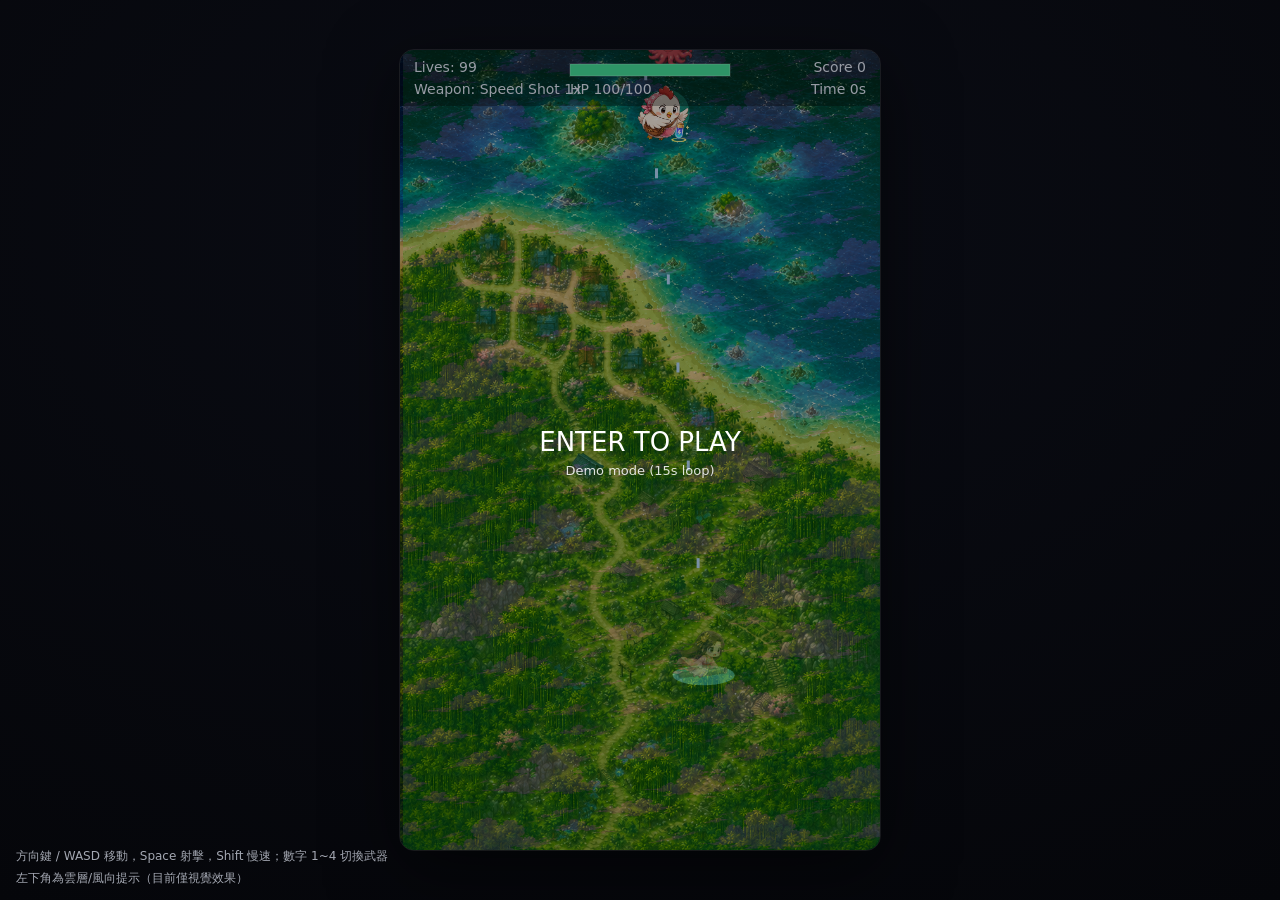
==== index.html @ 383aafd3 "Rename project to BambooPrincess" ====
<!doctype html>
<html lang="zh-Hant">
  <head>
    <meta charset="utf-8" />
    <meta name="viewport" content="width=device-width,initial-scale=1,viewport-fit=cover" />
    <title>BambooPrincess - Playtest</title>
    <link rel="stylesheet" href="./BambooPrincess/playtest/styles.css" />
  </head>
  <body>
    <div id="app">
      <canvas id="game" width="480" height="800" aria-label="BambooPrincess playtest"></canvas>
      <div id="overlay" aria-hidden="true">
        <div id="hint">
          <div class="line">方向鍵 / WASD 移動，Space 射擊，Shift 慢速；數字 1~4 切換武器</div>
          <div class="line">左下角為雲層/風向提示（目前僅視覺效果）</div>
        </div>
      </div>
    </div>
    <script src="./BambooPrincess/playtest/main.js"></script>
  </body>
</html>
---- BambooPrincess/playtest/styles.css ----
:root {
  --bg0: #05060a;
  --bg1: #0a0c14;
  --fg: #e8eefc;
  --muted: rgba(232, 238, 252, 0.7);
}

html,
body {
  height: 100%;
  margin: 0;
  background: radial-gradient(1200px 800px at 50% 25%, var(--bg1), var(--bg0));
  color: var(--fg);
  font-family: ui-sans-serif, system-ui, -apple-system, Segoe UI, Roboto, "Noto Sans TC",
    Helvetica, Arial, "Apple Color Emoji", "Segoe UI Emoji";
}

#app {
  height: 100%;
  display: grid;
  place-items: center;
  padding: 12px;
  box-sizing: border-box;
}

#game {
  width: min(92vw, 480px);
  height: auto;
  aspect-ratio: 480 / 800;
  border-radius: 14px;
  box-shadow: 0 18px 70px rgba(0, 0, 0, 0.55);
  outline: 1px solid rgba(255, 255, 255, 0.08);
  background: #020308;
}

/* Fullscreen: fill the screen so it doesn't look like "in a browser". */
#game:fullscreen {
  width: 100vw;
  height: 100vh;
  aspect-ratio: auto;
  border-radius: 0;
  box-shadow: none;
  outline: none;
  background: #000;
}

#overlay {
  position: fixed;
  inset: 0;
  pointer-events: none;
}

#hint {
  position: fixed;
  left: 16px;
  right: 16px;
  bottom: 14px;
  color: var(--muted);
  font-size: 12px;
  line-height: 1.35;
  text-shadow: 0 1px 0 rgba(0, 0, 0, 0.5);
  display: grid;
  gap: 6px;
}
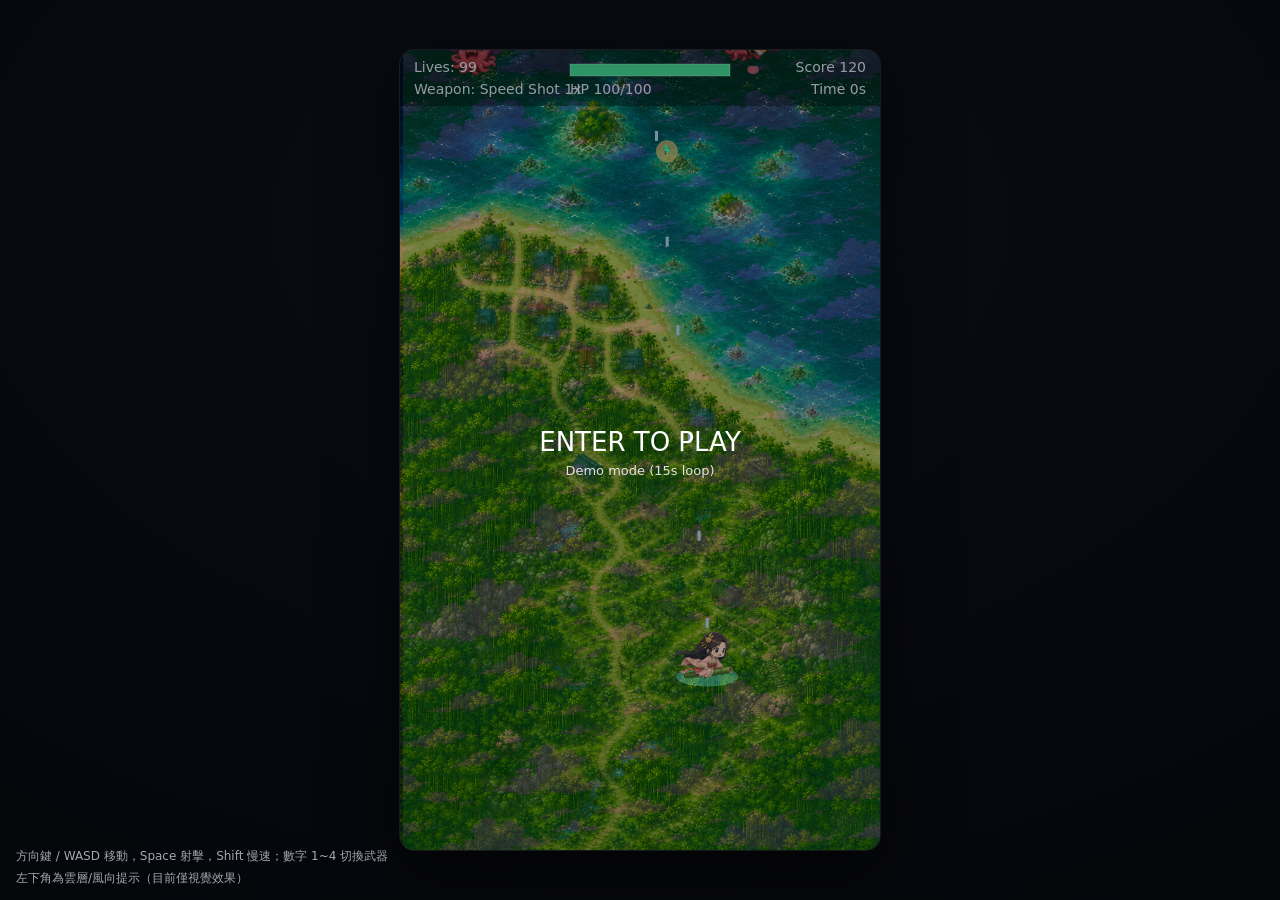
==== commit c43c3feb: "Flatten site for GitHub Pages root" ====
--- a/index.html
+++ b/index.html
@@ -4,7 +4,7 @@
     <meta charset="utf-8" />
     <meta name="viewport" content="width=device-width,initial-scale=1,viewport-fit=cover" />
     <title>BambooPrincess - Playtest</title>
-    <link rel="stylesheet" href="./BambooPrincess/playtest/styles.css" />
+    <link rel="stylesheet" href="./playtest/styles.css" />
   </head>
   <body>
     <div id="app">
@@ -16,6 +16,6 @@
         </div>
       </div>
     </div>
-    <script src="./BambooPrincess/playtest/main.js"></script>
+    <script src="./playtest/main.js"></script>
   </body>
 </html>
--- a/playtest/styles.css
+++ b/playtest/styles.css
@@ -0,0 +1,64 @@
+:root {
+  --bg0: #05060a;
+  --bg1: #0a0c14;
+  --fg: #e8eefc;
+  --muted: rgba(232, 238, 252, 0.7);
+}
+
+html,
+body {
+  height: 100%;
+  margin: 0;
+  background: radial-gradient(1200px 800px at 50% 25%, var(--bg1), var(--bg0));
+  color: var(--fg);
+  font-family: ui-sans-serif, system-ui, -apple-system, Segoe UI, Roboto, "Noto Sans TC",
+    Helvetica, Arial, "Apple Color Emoji", "Segoe UI Emoji";
+}
+
+#app {
+  height: 100%;
+  display: grid;
+  place-items: center;
+  padding: 12px;
+  box-sizing: border-box;
+}
+
+#game {
+  width: min(92vw, 480px);
+  height: auto;
+  aspect-ratio: 480 / 800;
+  border-radius: 14px;
+  box-shadow: 0 18px 70px rgba(0, 0, 0, 0.55);
+  outline: 1px solid rgba(255, 255, 255, 0.08);
+  background: #020308;
+}
+
+/* Fullscreen: fill the screen so it doesn't look like "in a browser". */
+#game:fullscreen {
+  width: 100vw;
+  height: 100vh;
+  aspect-ratio: auto;
+  border-radius: 0;
+  box-shadow: none;
+  outline: none;
+  background: #000;
+}
+
+#overlay {
+  position: fixed;
+  inset: 0;
+  pointer-events: none;
+}
+
+#hint {
+  position: fixed;
+  left: 16px;
+  right: 16px;
+  bottom: 14px;
+  color: var(--muted);
+  font-size: 12px;
+  line-height: 1.35;
+  text-shadow: 0 1px 0 rgba(0, 0, 0, 0.5);
+  display: grid;
+  gap: 6px;
+}
